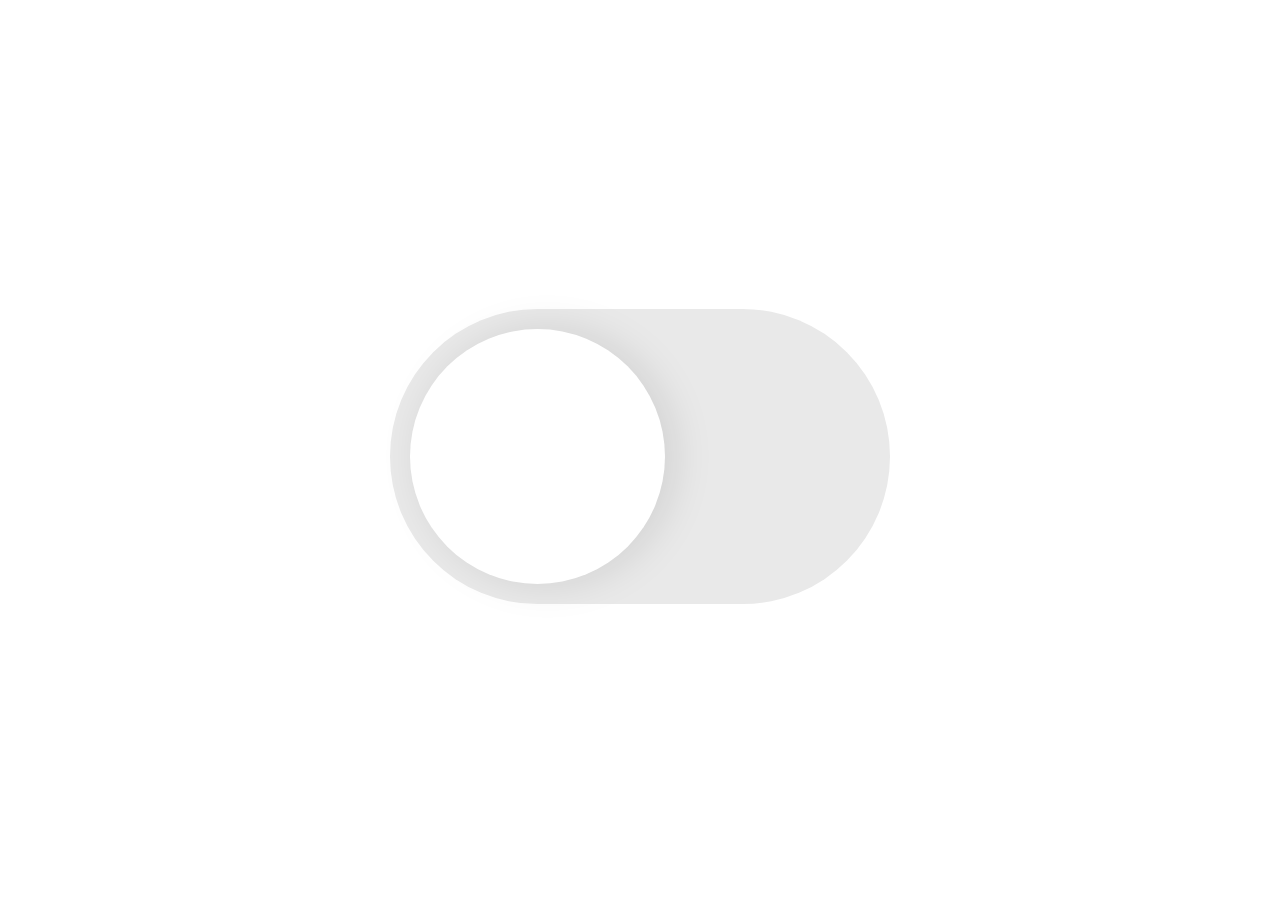
==== button-switch/新建文本文档.html @ 2c0db469 "更新提交" ====
<!DOCTYPE html>
<title>
    开关
</title>
<style>
    @import url('./css/switch.css');
</style>
<body>
    <label for="toggle">
        <input type="checkbox" id="toggle">
        <span></span>
      </label>
</body>
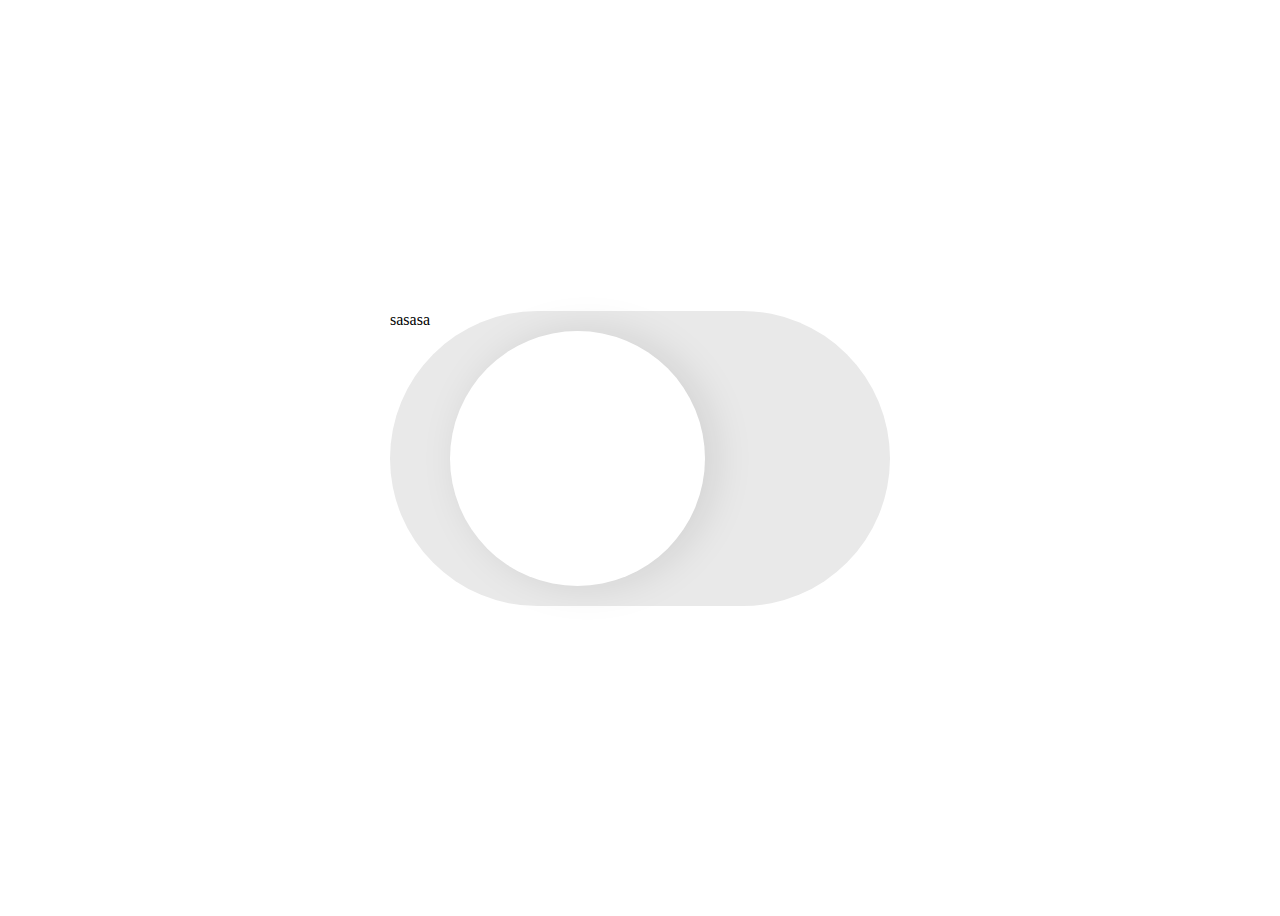
==== commit 1f68fff6: "update" ====
--- a/button-switch/新建文本文档.html
+++ b/button-switch/新建文本文档.html
@@ -8,6 +8,6 @@
 <body>
     <label for="toggle">
         <input type="checkbox" id="toggle">
-        <span></span>
+        <span>sasasa</span>
       </label>
 </body>